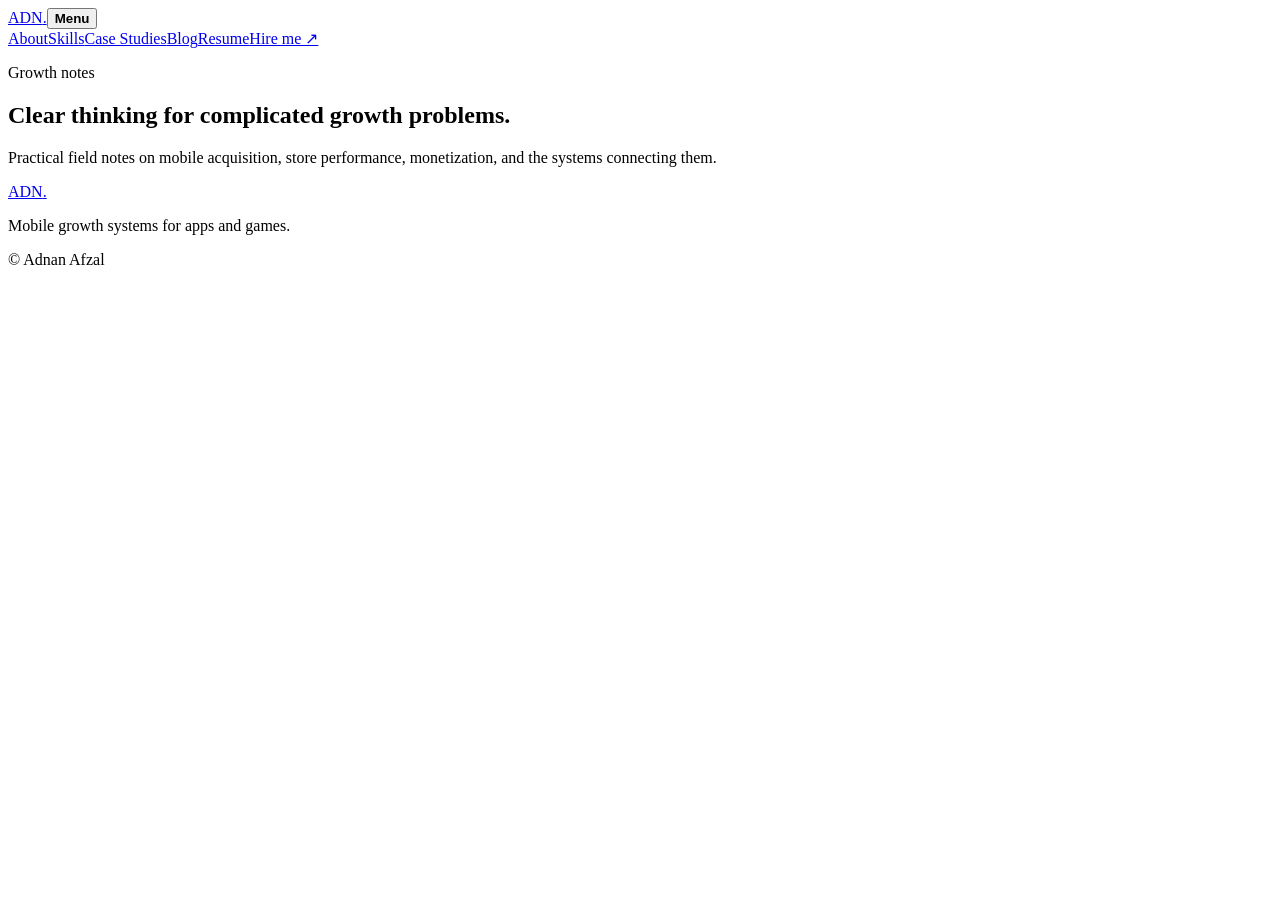
==== blog.html @ 7a480638 "Add initial blog.html structure This file contains the HTML structure for the blog page, including m" ====
<!doctype html><html lang="en"><head><meta charset="utf-8"><meta name="viewport" content="width=device-width,initial-scale=1"><meta name="description" content="Practical mobile growth writing from Adnan Afzal on ASO, user acquisition, monetization, and analytics."><title>Growth Notes — Adnan Afzal</title><link rel="preconnect" href="https://fonts.googleapis.com"><link rel="preconnect" href="https://fonts.gstatic.com" crossorigin><link href="https://fonts.googleapis.com/css2?family=DM+Sans:wght@400;500;600;700&family=Manrope:wght@600;700;800&display=swap" rel="stylesheet"><link rel="stylesheet" href="assets/styles.css"><script defer src="assets/content.js"></script><script defer src="assets/script.js"></script></head><body>
<header class="site-header scrolled" data-header><div class="shell nav-wrap"><a class="brand" href="index.html">ADN<span>.</span></a><button class="menu-button" aria-expanded="false" aria-controls="site-nav" data-menu-button><span></span><span></span><span></span><b class="sr-only">Menu</b></button><nav class="site-nav" id="site-nav" data-menu><a href="index.html#about">About</a><a href="index.html#skills">Skills</a><a href="index.html#work">Case Studies</a><a href="blog.html">Blog</a><a href="resume.html">Resume</a><a class="nav-cta" href="index.html#contact">Hire me ↗</a></nav></div></header>
<main><section class="page-hero"><div class="shell"><p class="kicker">Growth notes</p><h1>Clear thinking for complicated growth problems.</h1><p>Practical field notes on mobile acquisition, store performance, monetization, and the systems connecting them.</p></div></section><div class="shell"><div class="blog-index" data-blog-index></div><div class="article-list" data-blog-articles></div></div></main><footer><div class="shell footer-grid"><a class="brand" href="index.html">ADN<span>.</span></a><p>Mobile growth systems for apps and games.</p><p>© <span data-year></span> Adnan Afzal</p></div></footer></body></html>
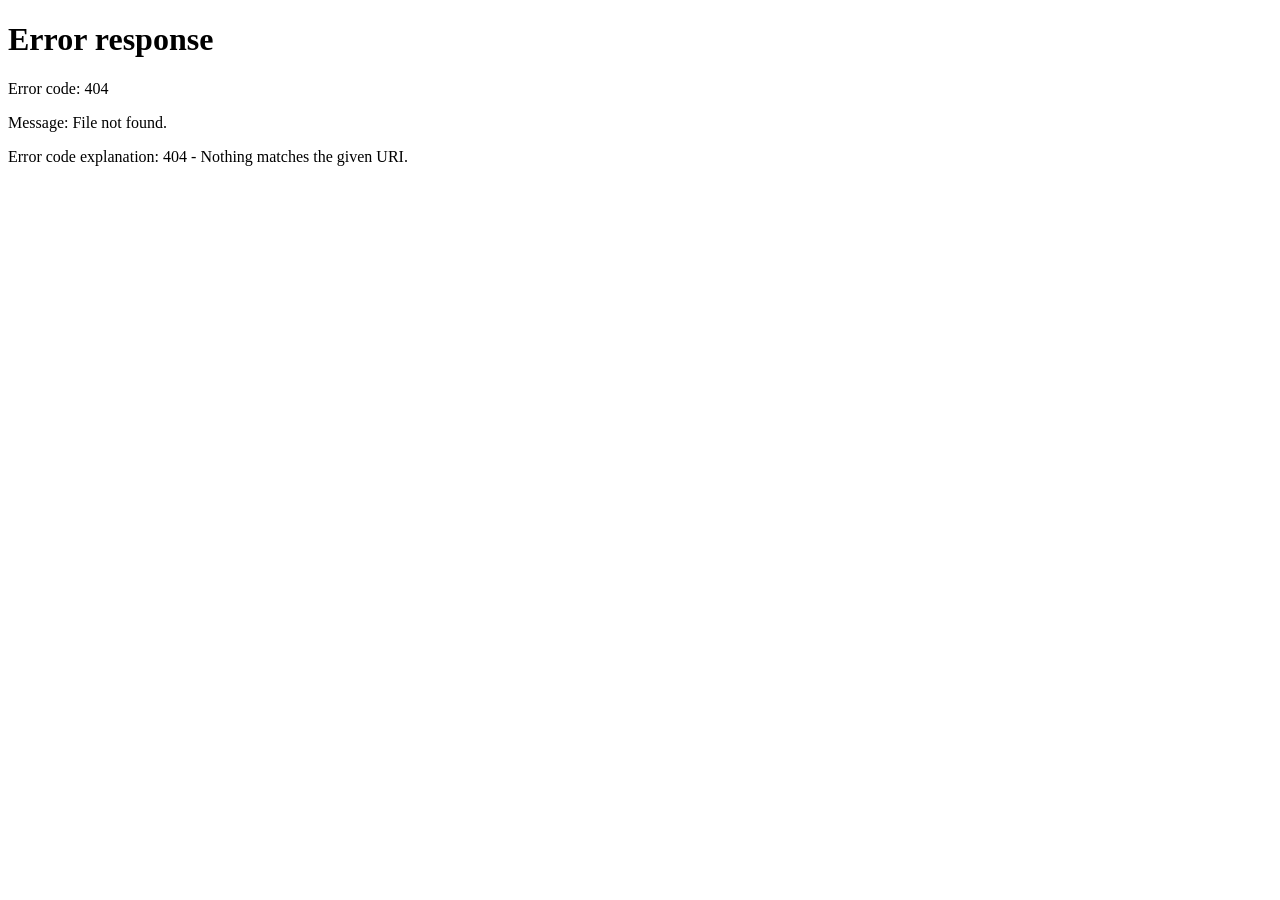
==== commit e7998570: "Update blog.html" ====
--- a/blog.html
+++ b/blog.html
@@ -1,3 +1,2 @@
-<!doctype html><html lang="en"><head><meta charset="utf-8"><meta name="viewport" content="width=device-width,initial-scale=1"><meta name="description" content="Practical mobile growth writing from Adnan Afzal on ASO, user acquisition, monetization, and analytics."><title>Growth Notes — Adnan Afzal</title><link rel="preconnect" href="https://fonts.googleapis.com"><link rel="preconnect" href="https://fonts.gstatic.com" crossorigin><link href="https://fonts.googleapis.com/css2?family=DM+Sans:wght@400;500;600;700&family=Manrope:wght@600;700;800&display=swap" rel="stylesheet"><link rel="stylesheet" href="assets/styles.css"><script defer src="assets/content.js"></script><script defer src="assets/script.js"></script></head><body>
-<header class="site-header scrolled" data-header><div class="shell nav-wrap"><a class="brand" href="index.html">ADN<span>.</span></a><button class="menu-button" aria-expanded="false" aria-controls="site-nav" data-menu-button><span></span><span></span><span></span><b class="sr-only">Menu</b></button><nav class="site-nav" id="site-nav" data-menu><a href="index.html#about">About</a><a href="index.html#skills">Skills</a><a href="index.html#work">Case Studies</a><a href="blog.html">Blog</a><a href="resume.html">Resume</a><a class="nav-cta" href="index.html#contact">Hire me ↗</a></nav></div></header>
-<main><section class="page-hero"><div class="shell"><p class="kicker">Growth notes</p><h1>Clear thinking for complicated growth problems.</h1><p>Practical field notes on mobile acquisition, store performance, monetization, and the systems connecting them.</p></div></section><div class="shell"><div class="blog-index" data-blog-index></div><div class="article-list" data-blog-articles></div></div></main><footer><div class="shell footer-grid"><a class="brand" href="index.html">ADN<span>.</span></a><p>Mobile growth systems for apps and games.</p><p>© <span data-year></span> Adnan Afzal</p></div></footer></body></html>
+<!doctype html>
+<html lang="en"><head><meta charset="utf-8"><meta name="viewport" content="width=device-width,initial-scale=1"><meta name="robots" content="noindex"><title>Moving to Growth Notes</title><link rel="canonical" href="https://growthbyadnan.site/blog/"><script>location.replace('blog/'+location.search+location.hash);</script></head><body><p><a href="blog/">Open Growth Notes</a></p></body></html>
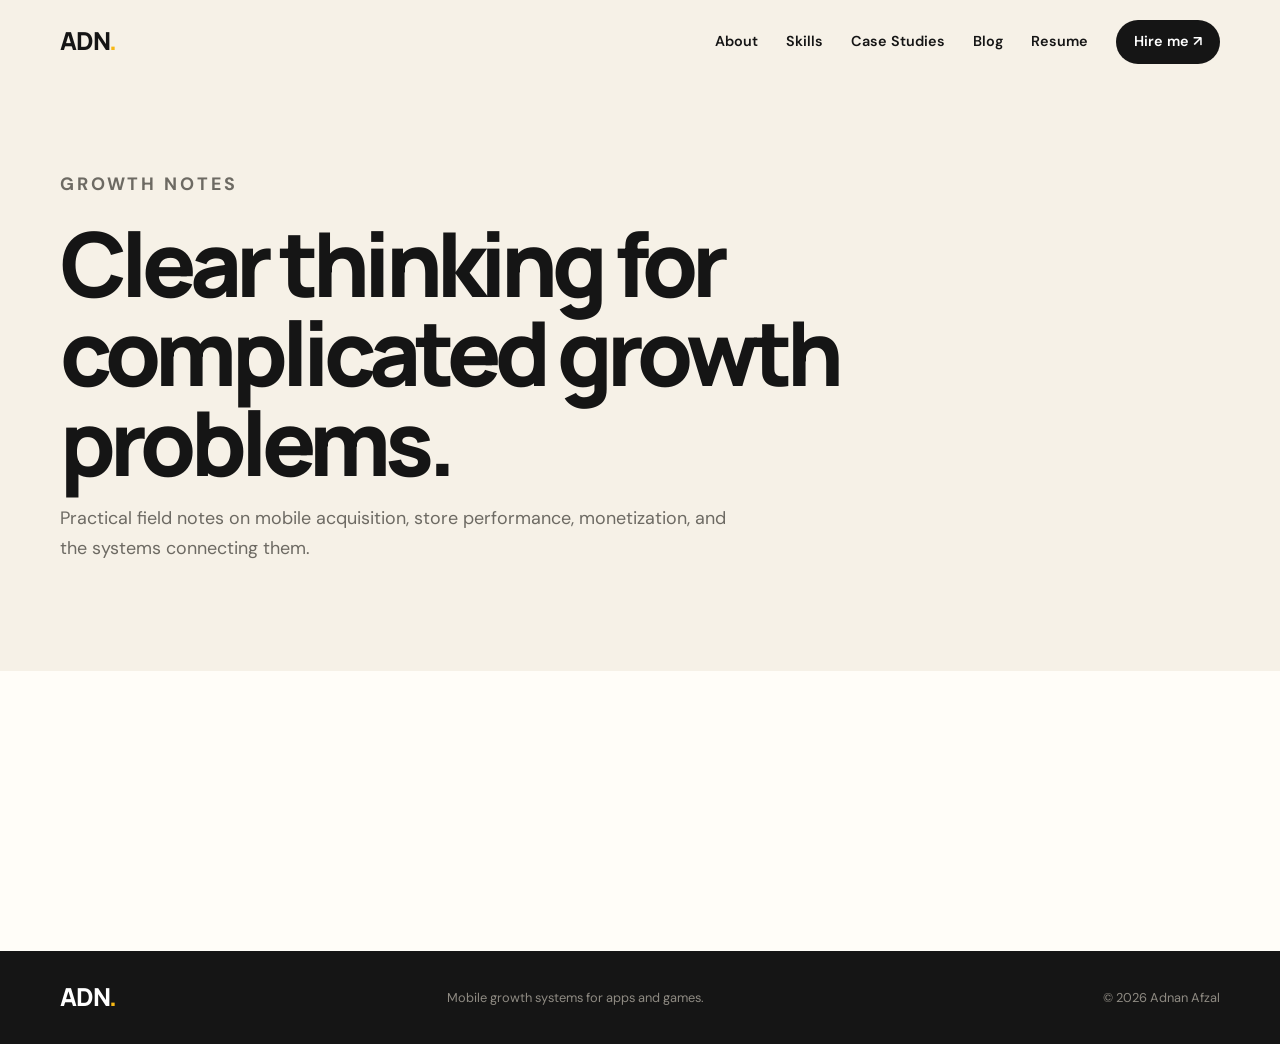
==== commit 9ea7f6fa: "Update blog.html" ====
--- a/blog.html
+++ b/blog.html
@@ -1,2 +1,3 @@
-<!doctype html>
-<html lang="en"><head><meta charset="utf-8"><meta name="viewport" content="width=device-width,initial-scale=1"><meta name="robots" content="noindex"><title>Moving to Growth Notes</title><link rel="canonical" href="https://growthbyadnan.site/blog/"><script>location.replace('blog/'+location.search+location.hash);</script></head><body><p><a href="blog/">Open Growth Notes</a></p></body></html>
+<!doctype html><html lang="en"><head><meta charset="utf-8"><meta name="viewport" content="width=device-width,initial-scale=1"><meta name="description" content="Practical mobile growth writing from Adnan Afzal on ASO, user acquisition, monetization, and analytics."><title>Growth Notes — Adnan Afzal</title><link rel="preconnect" href="https://fonts.googleapis.com"><link rel="preconnect" href="https://fonts.gstatic.com" crossorigin><link href="https://fonts.googleapis.com/css2?family=DM+Sans:wght@400;500;600;700&family=Manrope:wght@600;700;800&display=swap" rel="stylesheet"><link rel="stylesheet" href="assets/styles.css"><script defer src="assets/content.js"></script><script defer src="assets/script.js"></script></head><body>
+<header class="site-header scrolled" data-header><div class="shell nav-wrap"><a class="brand" href="index.html">ADN<span>.</span></a><button class="menu-button" aria-expanded="false" aria-controls="site-nav" data-menu-button><span></span><span></span><span></span><b class="sr-only">Menu</b></button><nav class="site-nav" id="site-nav" data-menu><a href="index.html#about">About</a><a href="index.html#skills">Skills</a><a href="index.html#work">Case Studies</a><a href="blog.html">Blog</a><a href="resume.html">Resume</a><a class="nav-cta" href="index.html#contact">Hire me ↗</a></nav></div></header>
+<main><section class="page-hero"><div class="shell"><p class="kicker">Growth notes</p><h1>Clear thinking for complicated growth problems.</h1><p>Practical field notes on mobile acquisition, store performance, monetization, and the systems connecting them.</p></div></section><div class="shell"><div class="blog-index" data-blog-index></div><div class="article-list" data-blog-articles></div></div></main><footer><div class="shell footer-grid"><a class="brand" href="index.html">ADN<span>.</span></a><p>Mobile growth systems for apps and games.</p><p>© <span data-year></span> Adnan Afzal</p></div></footer></body></html>
--- a/assets/styles.css
+++ b/assets/styles.css
@@ -0,0 +1,27 @@
+:root{--ink:#151515;--muted:#6d6a63;--paper:#fffdf8;--cream:#f6f1e7;--yellow:#f7b814;--yellow-soft:#ffe9a7;--line:#dcd6ca;--white:#fff;--radius:24px;--shadow:0 24px 70px rgba(40,31,10,.1)}
+*{box-sizing:border-box}html{scroll-behavior:smooth}body{margin:0;background:var(--paper);color:var(--ink);font-family:"DM Sans",sans-serif;line-height:1.65;-webkit-font-smoothing:antialiased}body.menu-open{overflow:hidden}a{color:inherit}img{max-width:100%}.shell{width:min(1160px,calc(100% - 40px));margin:auto}.sr-only{position:absolute;width:1px;height:1px;padding:0;margin:-1px;overflow:hidden;clip:rect(0,0,0,0);white-space:nowrap;border:0}.skip-link{position:fixed;top:-60px;left:20px;z-index:9999;background:var(--ink);color:#fff;padding:12px 18px;border-radius:8px}.skip-link:focus{top:20px}.site-header{position:fixed;inset:0 0 auto;z-index:100;padding:20px 0;transition:.3s}.site-header.scrolled{padding:12px 0;background:rgba(255,253,248,.9);backdrop-filter:blur(16px);border-bottom:1px solid rgba(21,21,21,.08)}.nav-wrap{display:flex;align-items:center;justify-content:space-between}.brand{font:800 1.55rem/1 "Manrope",sans-serif;text-decoration:none;letter-spacing:-.05em}.brand span{color:var(--yellow)}.site-nav{display:flex;align-items:center;gap:28px}.site-nav a{font-size:.9rem;font-weight:600;text-decoration:none;position:relative}.site-nav a:not(.nav-cta)::after{content:"";position:absolute;height:2px;left:0;right:100%;bottom:-7px;background:var(--yellow);transition:.25s}.site-nav a:hover::after{right:0}.nav-cta{background:var(--ink);color:#fff;padding:10px 18px;border-radius:99px}.menu-button{display:none;border:0;background:transparent;padding:8px}.menu-button span{display:block;width:24px;height:2px;background:var(--ink);margin:5px;transition:.25s}
+.hero{min-height:100vh;padding:150px 0 48px;background:linear-gradient(105deg,var(--paper) 0 54%,#fff8df 54%);position:relative;overflow:hidden}.hero-grid{display:grid;grid-template-columns:1.08fr .92fr;align-items:center;gap:64px}.eyebrow,.kicker{text-transform:uppercase;letter-spacing:.16em;font-size:.72rem;font-weight:700}.eyebrow{color:#a56e00}.hero h1{font:800 clamp(3.2rem,6vw,6.3rem)/.98 "Manrope",sans-serif;letter-spacing:-.065em;margin:18px 0 26px;max-width:760px}.hero h1 em{font-style:normal;position:relative;z-index:1}.hero h1 em::after{content:"";position:absolute;z-index:-1;left:-2%;right:-2%;height:24%;bottom:5%;background:var(--yellow);transform:rotate(-1deg)}.hero-lede{font-size:clamp(1rem,1.5vw,1.18rem);color:var(--muted);max-width:630px}.hero-actions{display:flex;gap:14px;align-items:center;margin:34px 0 44px}.button{display:inline-flex;align-items:center;justify-content:center;gap:16px;padding:14px 22px;border-radius:99px;text-decoration:none;font-weight:700;transition:transform .25s,box-shadow .25s,background .25s}.button:hover{transform:translateY(-3px)}.button-dark{background:var(--ink);color:#fff;box-shadow:0 10px 28px rgba(0,0,0,.15)}.button-dark:hover{box-shadow:0 16px 36px rgba(0,0,0,.22)}.button-plain{border:1px solid var(--line);background:rgba(255,255,255,.55)}.hero-proof{display:flex;gap:38px}.hero-proof div{display:grid}.hero-proof strong{font:800 1.6rem "Manrope"}.hero-proof span{font-size:.75rem;color:var(--muted)}.hero-visual{position:relative}.portrait-card{height:560px;background:var(--yellow);border-radius:48% 48% 16px 16px;position:relative;display:flex;align-items:center;justify-content:center;box-shadow:var(--shadow)}.portrait-shape{position:absolute;width:68%;height:75%;bottom:0;border-radius:48% 48% 12px 12px;background:linear-gradient(145deg,#292929,#090909);clip-path:polygon(28% 0,72% 0,84% 13%,91% 46%,100% 100%,0 100%,9% 46%,16% 13%)}.monogram{font:800 clamp(6rem,12vw,10rem) "Manrope";color:var(--yellow);z-index:1;letter-spacing:-.12em;transform:translateX(-.08em)}.portrait-card>p{position:absolute;bottom:22px;left:26px;color:#fff;font-size:.78rem;z-index:2}.floating-note{position:absolute;z-index:3;background:#fff;padding:13px 18px;border-radius:14px;box-shadow:0 15px 35px rgba(0,0,0,.14);display:grid;grid-template-columns:auto 1fr;column-gap:9px}.floating-note span{grid-row:1/3;background:var(--yellow-soft);width:34px;height:34px;border-radius:50%;display:grid;place-items:center}.floating-note b{font-size:.8rem}.floating-note small{color:var(--muted);font-size:.67rem}.note-one{left:-30px;top:20%}.note-two{right:-28px;bottom:21%}.hero-orbit{position:absolute;border:1px solid rgba(247,184,20,.24);border-radius:50%}.orbit-one{width:420px;height:420px;right:-200px;top:-190px}.orbit-two{width:240px;height:240px;left:-140px;bottom:10%}.trusted{margin-top:70px;border-top:1px solid var(--line);padding-top:28px;display:flex;align-items:center;gap:34px}.trusted>span{font-size:.7rem;color:var(--muted);text-transform:uppercase;letter-spacing:.12em;white-space:nowrap}.trusted div{display:flex;justify-content:space-between;gap:30px;flex:1;flex-wrap:wrap}.trusted b{font-size:.86rem;color:#5c584e}
+.section{padding:120px 0}.kicker{color:#a56e00;margin:0 0 18px}.section h2,.contact h2{font:800 clamp(2.5rem,5vw,4.7rem)/1.05 "Manrope";letter-spacing:-.055em;margin:0}.split-grid{display:grid;grid-template-columns:.85fr 1.15fr;gap:100px}.about{background:var(--ink);color:#fff}.about .kicker{color:var(--yellow)}.about-copy{max-width:650px}.about-copy>p{color:#bbb7af}.about-copy .lead{font-size:1.45rem;color:#fff}.principles{margin-top:45px}.principles article{display:grid;grid-template-columns:42px 1fr;gap:18px;padding:24px 0;border-top:1px solid #3b3b3b}.principles article>span{color:var(--yellow);font-weight:800}.principles h3{margin:0;font:700 1.1rem "Manrope"}.principles p{margin:4px 0 0;color:#98958e}.section-heading{display:flex;justify-content:space-between;align-items:end;gap:40px;margin-bottom:56px}.section-heading>p{max-width:380px;color:var(--muted)}.skills{background:var(--cream)}.skills-grid{display:grid;grid-template-columns:repeat(2,1fr);gap:18px}.skill-card{min-height:290px;background:var(--white);border:1px solid var(--line);border-radius:var(--radius);padding:32px;display:flex;flex-direction:column;transition:.3s}.skill-card:hover{transform:translateY(-6px);box-shadow:var(--shadow)}.skill-card.featured{background:var(--yellow);border-color:var(--yellow)}.skill-card>span{font-size:.72rem;font-weight:700}.skill-card h3{font:800 1.65rem "Manrope";margin:auto 0 10px}.skill-card p{color:var(--muted);margin:0 0 25px;max-width:460px}.skill-card.featured p{color:#55430c}.skill-card small{font-weight:700}.case-list{border-top:1px solid var(--line)}.case{display:grid;grid-template-columns:70px 1fr 320px;gap:35px;padding:46px 26px;border-bottom:1px solid var(--line);transition:.3s}.case:hover{background:#fff9e7}.case-yellow{background:#fff8df}.case-index{font-weight:800;color:#a56e00}.case-label{margin:0 0 8px;text-transform:uppercase;letter-spacing:.1em;font-size:.68rem;font-weight:700;color:var(--muted)}.case h3{font:800 clamp(1.35rem,2vw,1.9rem) "Manrope";margin:0 0 10px}.case p{color:var(--muted);max-width:600px}.case-results{display:grid;grid-template-columns:repeat(2,1fr);gap:12px;align-self:center}.case-results p{margin:0;display:flex;flex-direction:column}.case-results strong{font:800 1.7rem "Manrope";color:var(--ink)}.case-results span{font-size:.72rem}.experience{background:var(--cream)}.text-link{font-weight:700;text-decoration:none;display:inline-block;margin-top:30px;border-bottom:2px solid var(--yellow)}.timeline article{display:grid;grid-template-columns:140px 1fr;gap:30px;padding:0 0 32px;margin-bottom:32px;border-bottom:1px solid var(--line)}.timeline time{font-size:.75rem;color:var(--muted);font-weight:700}.timeline h3{margin:0;font:800 1.18rem "Manrope"}.timeline p{margin:2px 0;color:#9a6a00;font-weight:700}.timeline span{color:var(--muted);font-size:.9rem}.post-grid{display:grid;grid-template-columns:1.35fr 1fr 1fr;gap:18px}.post-card{min-height:330px;padding:30px;border:1px solid var(--line);border-radius:var(--radius);text-decoration:none;display:flex;flex-direction:column;transition:.3s}.post-card:hover{transform:translateY(-6px);box-shadow:var(--shadow)}.post-featured{background:var(--yellow);border-color:var(--yellow)}.post-card span{font-size:.7rem;text-transform:uppercase;letter-spacing:.1em}.post-card h3{font:800 1.4rem/1.25 "Manrope";margin:auto 0 12px}.post-card p{color:var(--muted)}.post-featured p{color:#55430c}.post-card b{font-size:.8rem}.contact{padding:100px 0;background:var(--yellow)}.contact-grid{display:grid;grid-template-columns:1fr .7fr;gap:80px;align-items:center}.contact-grid>div>p:not(.kicker){max-width:620px}.contact .kicker{color:#584300}.contact-actions{display:flex;flex-wrap:wrap;align-items:center;gap:18px}.contact-actions>a:not(.button){font-weight:700}.contact-actions small{width:100%;color:#5f4b10}footer{padding:34px 0;background:var(--ink);color:#fff}.footer-grid{display:grid;grid-template-columns:1fr 1fr 1fr;align-items:center}.footer-grid p{margin:0;color:#8f8b83;font-size:.8rem}.footer-grid p:last-child{text-align:right}
+.reveal{opacity:0;transform:translateY(18px);animation:enter .75s cubic-bezier(.2,.7,.2,1) forwards}.reveal:nth-child(2){animation-delay:.08s}.reveal:nth-child(3){animation-delay:.16s}.reveal:nth-child(4){animation-delay:.24s}.reveal:nth-child(5){animation-delay:.32s}@keyframes enter{to{opacity:1;transform:none}}
+.page-hero{padding:170px 0 90px;background:var(--cream)}.page-hero h1{font:800 clamp(3rem,7vw,6rem)/1 "Manrope";letter-spacing:-.065em;margin:0;max-width:900px}.page-hero p{max-width:670px;color:var(--muted);font-size:1.12rem}.article-list{padding:80px 0 120px}.article{scroll-margin-top:110px;display:grid;grid-template-columns:230px 1fr;gap:70px;padding:70px 0;border-bottom:1px solid var(--line)}.article-meta{font-size:.75rem;color:var(--muted)}.article-content{max-width:760px}.article-content h2{font:800 clamp(2rem,4vw,3.2rem)/1.08 "Manrope";letter-spacing:-.04em;margin:0 0 24px}.article-content h3{font:800 1.25rem "Manrope";margin-top:32px}.article-content p,.article-content li{color:#56534d}.article-content blockquote{margin:30px 0;padding:24px;border-left:4px solid var(--yellow);background:var(--cream);font-size:1.1rem}.resume-page{background:#eee}.resume-sheet{width:min(920px,calc(100% - 32px));margin:110px auto 50px;background:#fff;padding:64px;box-shadow:0 18px 70px rgba(0,0,0,.12)}.resume-top{display:flex;justify-content:space-between;gap:40px;border-bottom:5px solid var(--yellow);padding-bottom:30px}.resume-top h1{font:800 3.2rem/1 "Manrope";letter-spacing:-.06em;margin:0}.resume-top p{margin:8px 0}.resume-contact{text-align:right;font-size:.85rem}.resume-contact a{display:block}.resume-body{display:grid;grid-template-columns:.75fr 1.5fr;gap:50px;padding-top:38px}.resume-section{margin-bottom:34px}.resume-section h2{font:800 .8rem "Manrope";text-transform:uppercase;letter-spacing:.14em;border-bottom:1px solid var(--line);padding-bottom:8px}.resume-section h3{font:800 1rem "Manrope";margin:20px 0 2px}.resume-section p,.resume-section li{font-size:.83rem;color:#4f4d48}.resume-section ul{padding-left:18px}.resume-actions{position:fixed;right:24px;bottom:24px;z-index:10}
+@media(max-width:850px){.site-nav{position:fixed;inset:0;background:var(--paper);flex-direction:column;justify-content:center;font-size:1.3rem;transform:translateX(100%);transition:.35s}.site-nav.open{transform:none}.site-nav a{font-size:1.15rem}.menu-button{display:block;z-index:2}.menu-button.active span:nth-child(1){transform:translateY(7px) rotate(45deg)}.menu-button.active span:nth-child(2){opacity:0}.menu-button.active span:nth-child(3){transform:translateY(-7px) rotate(-45deg)}.hero{padding-top:120px;background:var(--paper)}.hero-grid,.split-grid,.contact-grid{grid-template-columns:1fr;gap:55px}.hero h1{font-size:clamp(2.9rem,13vw,5rem)}.hero-visual{width:min(500px,90%);margin:auto}.portrait-card{height:480px}.trusted{align-items:flex-start;flex-direction:column}.trusted div{width:100%;justify-content:flex-start}.section{padding:85px 0}.section-heading{align-items:flex-start;flex-direction:column}.case{grid-template-columns:45px 1fr}.case-results{grid-column:2}.post-grid{grid-template-columns:1fr 1fr}.post-featured{grid-column:1/-1}.article{grid-template-columns:1fr;gap:20px}.resume-sheet{padding:38px}.resume-body{grid-template-columns:1fr}.resume-top{flex-direction:column}.resume-contact{text-align:left}}
+@media(max-width:560px){.shell{width:min(100% - 28px,1160px)}.hero{min-height:auto}.hero-actions{align-items:stretch;flex-direction:column}.hero-proof{gap:18px;justify-content:space-between}.hero-proof strong{font-size:1.3rem}.hero-proof span{font-size:.64rem}.portrait-card{height:370px;border-radius:45% 45% 12px 12px}.floating-note{padding:10px}.note-one{left:-10px}.note-two{right:-10px}.trusted{margin-top:45px}.skills-grid,.post-grid{grid-template-columns:1fr}.post-featured{grid-column:auto}.case{padding:32px 8px;grid-template-columns:32px 1fr;gap:12px}.case-results{grid-template-columns:1fr 1fr;gap:8px}.case-results strong{font-size:1.35rem}.timeline article{grid-template-columns:1fr;gap:8px}.footer-grid{grid-template-columns:1fr;gap:8px}.footer-grid p:last-child{text-align:left}.resume-sheet{margin-top:85px;padding:25px}.resume-top h1{font-size:2.5rem}}
+@media(prefers-reduced-motion:reduce){html{scroll-behavior:auto}*,*::before,*::after{animation-duration:.01ms!important;animation-iteration-count:1!important;transition-duration:.01ms!important}}
+@media print{.site-header,.resume-actions{display:none}.resume-page{background:#fff}.resume-sheet{margin:0;width:100%;box-shadow:none;padding:30px}.resume-body{gap:35px}@page{margin:.4in}}
+@media(max-width:850px){.resume-page .site-nav{position:static;display:flex;transform:none;background:transparent}.resume-page .site-nav a{font-size:.9rem}}
+
+/* Consultation, mailbox, FAQ, and easy-update blog */
+.consultation{background:var(--cream)}.consultation-grid{display:grid;grid-template-columns:repeat(2,1fr);gap:18px}.consultation-card{min-height:310px;background:#fff;border:1px solid var(--line);border-radius:var(--radius);padding:30px;transition:.3s}.consultation-card:hover{transform:translateY(-5px);box-shadow:var(--shadow)}.consultation-number{width:42px;height:42px;border-radius:50%;background:var(--yellow);display:grid;place-items:center;font-weight:800}.consultation-card>p:first-of-type{text-transform:uppercase;letter-spacing:.12em;font-size:.68rem;color:#9a6a00;margin:28px 0 4px}.consultation-card h3{font:800 1.55rem "Manrope";margin:0 0 10px}.consultation-card>p:last-of-type{color:var(--muted)}.consultation-card>div:last-child{display:flex;flex-wrap:wrap;gap:7px;margin-top:22px}.consultation-card span,.availability span{font-size:.7rem;font-weight:700;padding:7px 10px;background:var(--cream);border-radius:99px}.booking-panel{margin-top:22px;background:var(--yellow);padding:44px;border-radius:var(--radius);display:grid;grid-template-columns:1fr auto;gap:50px;align-items:center}.booking-panel h3{font:800 clamp(1.8rem,3vw,2.6rem) "Manrope";margin:0}.booking-panel p:not(.kicker){margin:7px 0 20px;color:#584300}.availability{display:flex;flex-wrap:wrap;gap:8px}.availability span{background:rgba(255,255,255,.6)}.booking-actions{display:flex;flex-direction:column;align-items:flex-start;gap:12px}.booking-actions .text-link{margin:0}.booking-actions small{max-width:270px;color:#604c12}.link-disabled{opacity:.55;cursor:not-allowed}.consultation-contact{background:var(--paper)}.mailbox-grid{display:grid;grid-template-columns:1.35fr .65fr;gap:24px}.consultation-form,.direct-card{border:1px solid var(--line);border-radius:var(--radius);padding:34px;background:#fff}.consultation-form{display:flex;flex-direction:column;gap:18px}.form-row{display:grid;grid-template-columns:1fr 1fr;gap:16px}.consultation-form label{font-size:.74rem;text-transform:uppercase;letter-spacing:.08em;font-weight:700}.consultation-form input,.consultation-form select,.consultation-form textarea{display:block;width:100%;margin-top:7px;border:1px solid var(--line);background:var(--paper);border-radius:12px;padding:14px 15px;font:inherit;color:var(--ink);outline:none}.consultation-form textarea{resize:vertical}.consultation-form input:focus,.consultation-form select:focus,.consultation-form textarea:focus{border-color:#a87900;box-shadow:0 0 0 3px var(--yellow-soft)}.consultation-form .button{border:0;align-self:flex-start;cursor:pointer}.form-help{font-size:.75rem;color:var(--muted);margin:0}.direct-card{background:var(--ink);color:#fff;display:flex;flex-direction:column;align-items:flex-start}.direct-card .kicker{color:var(--yellow)}.direct-card h3{font:800 2rem/1.15 "Manrope";margin:10px 0 20px}.direct-email{color:var(--yellow);font-weight:700;word-break:break-word;margin-bottom:25px}.direct-card .button{background:#fff;color:var(--ink)}.direct-card>p:last-child{color:#aaa69e;font-size:.8rem;margin-top:auto}.faq-section{background:var(--ink);color:#fff}.faq-section .kicker{color:var(--yellow)}.faq-intro{color:#97938b;max-width:420px}.faq-list details{border-top:1px solid #3a3a3a;padding:22px 0}.faq-list details:last-child{border-bottom:1px solid #3a3a3a}.faq-list summary{cursor:pointer;list-style:none;font:700 1rem "Manrope";display:flex;justify-content:space-between;gap:20px}.faq-list summary::-webkit-details-marker{display:none}.faq-list summary span{color:var(--yellow);font-size:1.4rem;transition:.25s}.faq-list details[open] summary span{transform:rotate(45deg)}.faq-list details p{color:#9d9991;max-width:650px;margin:14px 35px 0 0}.blog-index{padding:70px 0 10px;display:grid;grid-template-columns:repeat(3,1fr);gap:18px}.blog-index-card{border:1px solid var(--line);border-radius:var(--radius);padding:26px;min-height:290px;text-decoration:none;display:flex;flex-direction:column;transition:.3s}.blog-index-card:first-child{background:var(--yellow);border-color:var(--yellow)}.blog-index-card:hover{transform:translateY(-5px);box-shadow:var(--shadow)}.blog-index-card span{font-size:.68rem;text-transform:uppercase;letter-spacing:.1em}.blog-index-card h2{font:800 1.35rem/1.25 "Manrope";margin:auto 0 10px}.blog-index-card p{font-size:.88rem;color:var(--muted)}.blog-index-card b{font-size:.78rem}.article-meta time{display:inline-block;margin-top:8px}.article-content .text-link{margin-top:25px}
+@media(max-width:850px){.consultation-grid,.mailbox-grid{grid-template-columns:1fr}.booking-panel{grid-template-columns:1fr}.blog-index{grid-template-columns:1fr 1fr}.direct-card>p:last-child{margin-top:40px}}
+@media(max-width:560px){.consultation-grid,.blog-index,.form-row{grid-template-columns:1fr}.booking-panel,.consultation-form,.direct-card{padding:25px}.booking-actions .button{width:100%}}
+
+/* Slow, seamless platforms and tools loop */
+.tools-loop{margin-top:70px;border-top:1px solid var(--line);padding-top:26px;display:grid;grid-template-columns:auto minmax(0,1fr);align-items:center;gap:38px}.tools-loop-label{font-size:.7rem;color:var(--muted);text-transform:uppercase;letter-spacing:.14em;white-space:nowrap}.tools-loop-window{min-width:0;overflow:hidden;-webkit-mask-image:linear-gradient(90deg,transparent,#000 5%,#000 95%,transparent);mask-image:linear-gradient(90deg,transparent,#000 5%,#000 95%,transparent)}.tools-loop-track{display:flex;width:max-content;will-change:transform;animation:toolsMarquee 72s linear infinite}.tools-loop-sequence{display:flex;align-items:center;gap:46px;padding-right:46px}.tools-loop-sequence>span{white-space:nowrap;font-size:.84rem;font-weight:700;color:#514d45}.tools-loop-sequence em{font-style:normal;color:#9a6a00;text-transform:uppercase;letter-spacing:.1em;font-size:.64rem;margin-right:8px}.tools-loop-window:hover .tools-loop-track,.tools-loop-window:focus-within .tools-loop-track{animation-play-state:paused}@keyframes toolsMarquee{from{transform:translateX(0)}to{transform:translateX(-50%)}}
+@media(max-width:850px){.tools-loop{grid-template-columns:1fr;gap:16px}.tools-loop-sequence{gap:34px;padding-right:34px}.tools-loop-track{animation-duration:80s}}
+@media(max-width:560px){.tools-loop{margin-top:45px}.tools-loop-window{-webkit-mask-image:linear-gradient(90deg,transparent,#000 8%,#000 92%,transparent);mask-image:linear-gradient(90deg,transparent,#000 8%,#000 92%,transparent)}.tools-loop-sequence>span{font-size:.78rem}}
+@media(prefers-reduced-motion:reduce){.tools-loop-window{overflow-x:auto;-webkit-mask-image:none;mask-image:none}.tools-loop-track{animation:none}.tools-loop-sequence[aria-hidden="true"]{display:none}}
+
+/* Mobile navigation isolation and native consultation controls */
+.consultation-form select{min-height:52px;cursor:pointer;pointer-events:auto;position:relative;z-index:2;-webkit-appearance:menulist;appearance:auto;touch-action:manipulation}.consultation-form label{position:relative}.consultation-form option{color:var(--ink);background:#fff}
+@media(max-width:850px){body.menu-open{overflow:hidden;touch-action:none}body.menu-open .site-header{background:var(--paper);backdrop-filter:none;border-color:transparent}.site-header .site-nav{z-index:1000;height:100vh;height:100dvh;overflow-y:auto;overscroll-behavior:contain;padding:96px 24px 40px;justify-content:flex-start;gap:0;background:var(--paper);opacity:0;visibility:hidden;pointer-events:none;transform:translateX(100%)}.site-header .site-nav.open{opacity:1;visibility:visible;pointer-events:auto;transform:translateX(0)}.site-header .site-nav a{display:flex;align-items:center;justify-content:space-between;width:min(100%,420px);padding:16px 4px;border-bottom:1px solid var(--line);font-size:1.05rem}.site-header .site-nav .nav-cta{width:auto;margin-top:24px;padding:13px 24px;border:0}.menu-button{position:relative;z-index:1100}.menu-button span{position:relative;z-index:1}}
+@media(max-width:850px){.site-header .site-nav{transition:transform .32s ease,visibility 0s linear .32s,opacity 0s linear .32s}.site-header .site-nav.open{transition:transform .32s ease,visibility 0s,opacity 0s}}
